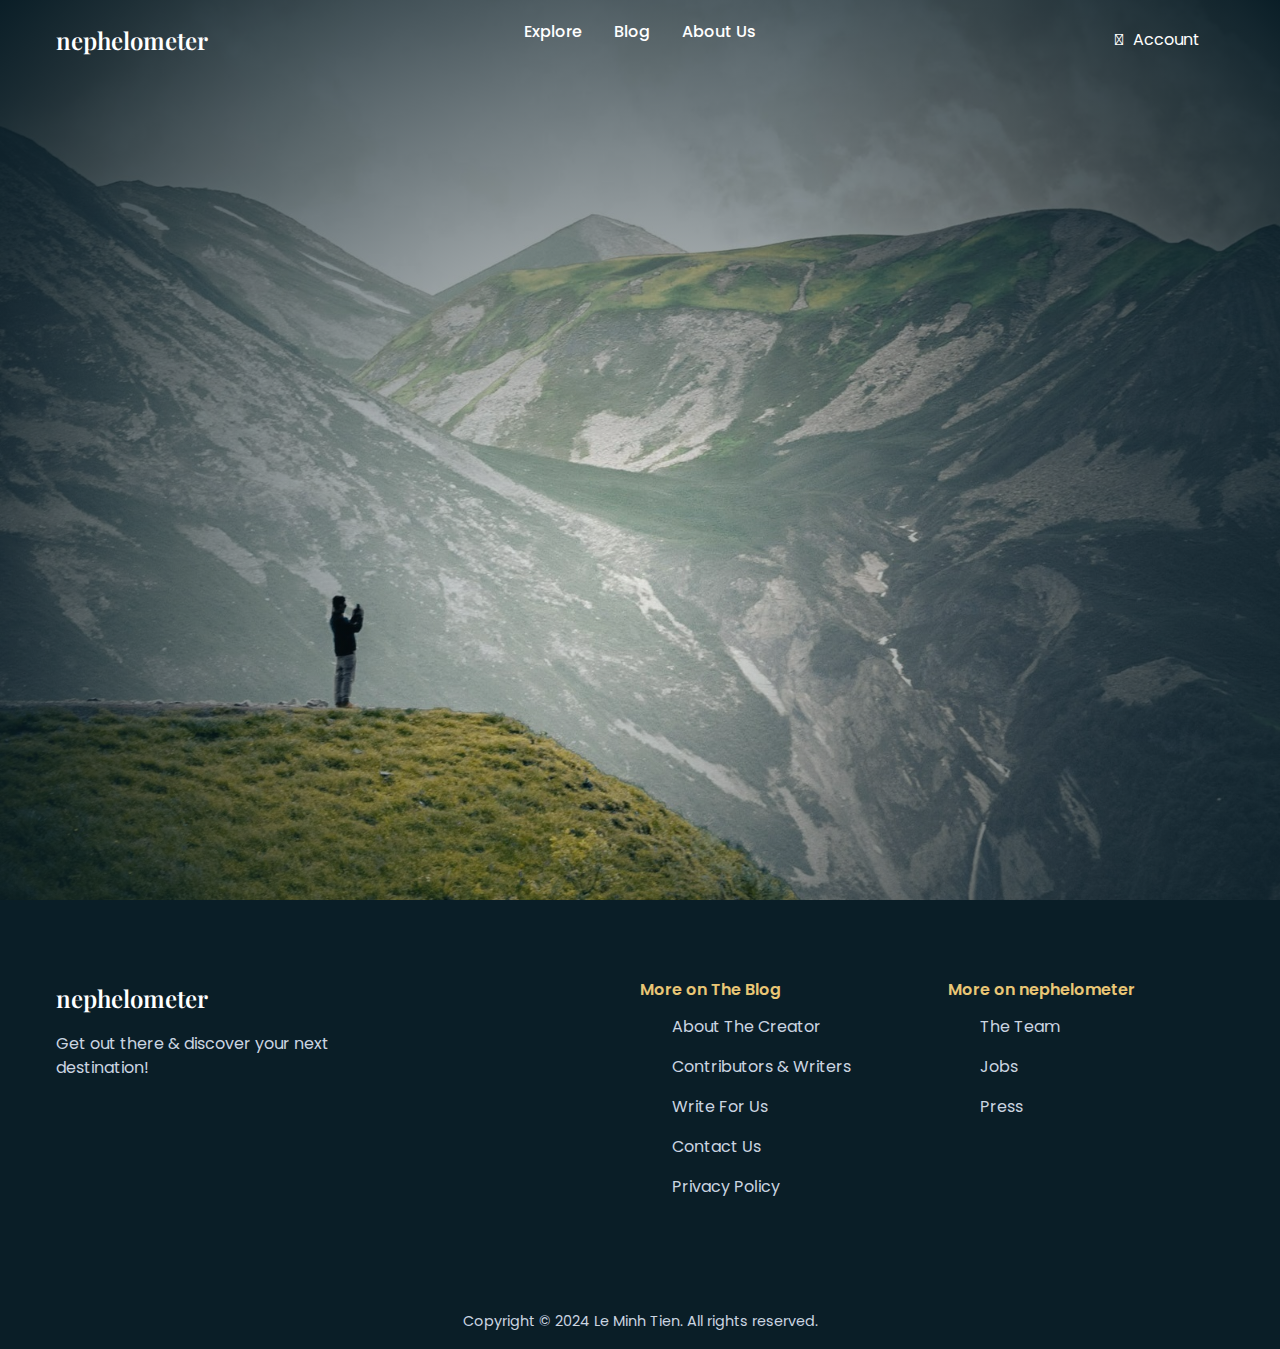
==== html/account.html @ b23e1f89 "diep" ====
<!DOCTYPE html>
<html lang="en">
  <head>
    <meta charset="UTF-8" />
    <meta name="viewport" content="width=device-width, initial-scale=1.0" />
    <title>Account</title>

    <script
      src="https://kit.fontawesome.com/a64131ba24.js"
      crossorigin="anonymous"
    ></script>

    <link
      rel="stylesheet"
      href="https://cdn.jsdelivr.net/npm/bootstrap@5.0.0-beta1/dist/css/bootstrap.min.css"
    />
    <link
      rel="stylesheet"
      href="https://use.fontawesome.com/releases/v5.7.2/css/all.css"
    />
    <link rel="stylesheet" href="../css/index.css" />
    <link rel="stylesheet" href="../css/account.css" />
  </head>
  <body>
    <header class="header" id="home">
      <nav>
        <div class="nav__bar">
          <div class="logo nav__logo">
            <a href="../index.html#">nephelometer</a>
          </div>
          <ul class="nav__links" id="nav-links">
            <li><a href="../index.html#more">Explore</a></li>
            <li><a href="./blog.html">Blog</a></li>
            <li><a href="../index.html#footer">About Us</a></li>
            <li id="account-open-nav">
              <a href="./register.html"
                ><button id="accountButton" class="nav__action btn">
                  <span><i class="fa-solid fa-user"></i></span> Account
                </button></a
              >
            </li>
          </ul>
          <div class="nav__menu__btn" id="menu-btn">
            <i class="fa-solid fa-bars"></i>
          </div>
          <div class="nav__action__btn">
            <a href="./register.html"
              ><button id="accountButton" class="nav__action btn">
                <span><i class="fa-solid fa-user"></i></span> Account
              </button></a
            >
          </div>
        </div>
      </nav>

      <!-- account -->
      <div class="container">
        <div class="card p-0">
          <div class="card-image">
            <img
              src="https://images.pexels.com/photos/139829/pexels-photo-139829.jpeg?auto=compress&cs=tinysrgb&dpr=1&w=500"
              alt=""
            />
          </div>
          <div class="card-content d-flex flex-column align-items-center">
            <h4 class="pt-2" id="account_name">SomeOne Famous</h4>
            <h5 id="account_job">Creative Desinger</h5>
            <div class="account_analysis">
              <div id="post_qty"><span>100</span> posts</div>
              <div id="follower_qty"><span>100</span>  followers</div>
              <div id="add_btn">
                <button><i class="fa-solid fa-circle-plus"></i></button>
              </div>
            </div>

            <ul class="social-icons d-flex justify-content-center">
              <li style="--i: 1">
                <a href="#">
                  <span class="fab fa-facebook"></span>
                </a>
              </li>
              <li style="--i: 2">
                <a href="#">
                  <span class="fab fa-twitter"></span>
                </a>
              </li>
              <li style="--i: 3">
                <a href="#">
                  <span class="fab fa-instagram"></span>
                </a>
              </li>
            </ul>
          </div>
        </div>
      </div>
    </header>

    <section class="footer" id="footer">
      <footer class="footer">
        <div class="section__container footer__container">
          <div class="footer__col">
            <div class="logo footer__logo">
              <a href="#">nephelometer</a>
            </div>
            <p>Get out there & discover your next destination!</p>
          </div>
          <div class="footer__col">
            <h4>More on The Blog</h4>
            <ul class="footer__links">
              <li><a href="#">About The Creator</a></li>
              <li><a href="#">Contributors & Writers</a></li>
              <li><a href="#">Write For Us</a></li>
              <li><a href="#">Contact Us</a></li>
              <li><a href="#">Privacy Policy</a></li>
            </ul>
          </div>
          <div class="footer__col">
            <h4>More on nephelometer</h4>
            <ul class="footer__links">
              <li><a href="#">The Team</a></li>
              <li><a href="#">Jobs</a></li>
              <li><a href="#">Press</a></li>
            </ul>
          </div>
        </div>
        <div class="footer__bar">
          Copyright © 2024 Le Minh Tien. All rights reserved.
        </div>
      </footer>
    </section>

    <script src="https://cdn.jsdelivr.net/npm/bootstrap@5.0.0-beta1/dist/js/bootstrap.bundle.min.js"></script>
    <script src="https://cdnjs.cloudflare.com/ajax/libs/jquery/3.2.1/jquery.min.js"></script>
    <script src="../js/index.js"></script>
    <script src="../js/account.js"></script>
  </body>
</html>
---- css/index.css ----
@import url("https://fonts.googleapis.com/css2?family=Playfair+Display:wght@400;500;600&family=Poppins:wght@400;500;600;700&display=swap");

:root {
  --primary-color: #0a1e27;
  --secondary-color: #e9c675;
  --text-light: #cbd5e1;
  --white: #ffffff;
  --max-width: 1200px;
  --header-font: "Playfair Display", serif;
}

* {
  padding: 0;
  margin: 0;
  box-sizing: border-box;
}

.scrollup__btn {
  position: fixed;
  bottom: 0;
  right: 0;
  margin-bottom: 30px;
  margin-right: 50px;
  z-index: 1000;
  height: 30px;
  width: 30px;
  align-content: center;
}

.scrollup__btn button:hover {
  color: var(--secondary-color);
}

.section__container {
  max-width: var(--max-width);
  margin: auto;
  padding: 5rem 1rem;
}

.section__subheader {
  position: relative;
  isolation: isolate;
  margin-bottom: 1rem;
  padding-left: 5rem;
  font-size: 0.9rem;
  font-weight: 600;
  letter-spacing: 2px;
  color: var(--secondary-color);
}

.section__subheader::before {
  position: absolute;
  content: "";
  top: 50%;
  left: 0;
  transform: translateY(-50%);
  height: 2px;
  width: 4rem;
  background-color: var(--secondary-color);
}

.section__subheader::after {
  position: absolute;
  top: 50%;
  left: 0;
  transform: translate(-60%, -50%);
  font-size: 8rem;
  font-weight: 600;
  color: var(--white);
  opacity: 0.1;
  z-index: -1;
}

.section__header {
  margin-bottom: 1rem;
  font-size: 3rem;
  font-weight: 400;
  font-family: var(--header-font);
  color: var(--white);
}

.btn {
  padding: 0.75rem 1.5rem;
  outline: none;
  border: none;
  display: flex;
  align-items: center;
  gap: 10px;
  font-size: 1rem;
  background-color: transparent;
  border-radius: 5px;
  transition: 0.3s;
  cursor: pointer;
  color: var(--white);
}

.btn:hover {
  background-color: rgba(10, 30, 39, 0.5);
  color: var(--white);
}

.logo a {
  font-size: 1.5rem;
  font-weight: 600;
  font-family: var(--header-font);
  color: var(--white);
}

img {
  display: flex;
  width: 100%;
}

a {
  text-decoration: none;
  transition: 0.3s;
}

html,
body {
  scroll-behavior: smooth;
}

body {
  font-family: "Poppins", sans-serif;
}

.nav__links a {
  font-weight: 500;
  color: var(--white);
}

.nav__links a:hover {
  color: var(--secondary-color);
}

.nav__menu__btn {
  font-size: 1.5rem;
  color: var(--white);
  cursor: pointer;
}

.nav__action__btn {
  display: none;
}

.header {
  position: relative;
  height: 100vh;
}

.header::before {
  position: absolute;
  content: "";
  top: 0;
  left: 0;
  width: 100%;
  height: calc(100% + 15rem);
  background-image: radial-gradient(
      rgba(255, 255, 255, 0),
      var(--primary-color)
    ),
    url("assets/header-1.jpg");
  background-size: cover;
  background-position: center center;
  background-repeat: no-repeat;
  z-index: -1;
}

nav {
  position: relative;
  max-width: var(--max-width);
  margin: auto;
  padding: 1rem;
  z-index: 9;
}

.nav__bar {
  display: flex;
  align-items: center;
  justify-content: space-between;
}

.nav__links {
  position: absolute;
  right: 1rem;
  top: 68px;
  width: calc(100% - 2rem);
  max-width: 350px;
  padding: 2rem;
  list-style: none;
  align-items: center;
  justify-content: center;
  flex-direction: column;
  gap: 2rem;
  background-color: rgba(10, 30, 39, 0.8);
  border-radius: 10px;
  display: none;
}

.nav__links.open {
  display: flex;
  animation: show-nav 0.3s linear forwards;
}

.nav__links.close {
  animation: hide-nav 0.3s linear forwards;
}

@keyframes show-nav {
  0% {
    opacity: 0;
  }
  100% {
    opacity: 1;
  }
}

@keyframes hide-nav {
  0% {
    opacity: 1;
  }
  100% {
    opacity: 0;
  }
}

.hide {
  display: none;
}

.nav__links a {
  font-weight: 500;
  color: var(--white);
}

.nav__links a:hover {
  color: var(--secondary-color);
}

.nav__menu__btn {
  font-size: 1.5rem;
  color: var(--white);
  cursor: pointer;
}

.nav__action__btn {
  display: none;
}

.header__container {
  position: relative;
  isolation: isolate;
  height: calc(100% - 75px);
  display: flex;
  align-items: center;
  justify-content: center;
}

.header__content {
  max-width: 700px;
}

.header__content .section__header {
  font-size: 4rem;
  font-weight: 600;
  line-height: 5rem;
}

.header__content a {
  color: var(--white);
}

.header__content a:hover {
  color: var(--secondary-color);
}

.header__socials {
  position: absolute;
  left: 0px;
  align-items: center;
  gap: 1rem;
  color: var(--white);
  transform: translateX(calc(-50% + 1rem)) rotate(90deg);
  display: none;
  z-index: 1000;
}

.header__socials a {
  font-size: 1.2rem;
  color: var(--white);
  transform: rotate(-90deg);
}

.header__socials a:hover {
  color: var(--secondary-color);
}

.about {
  background-image: linear-gradient(
    to bottom,
    rgba(255, 255, 255, 0),
    var(--primary-color) 8rem
  );
  overflow: hidden;
}

.about__container {
  padding-top: 0;
  display: grid;
  gap: 5rem 2rem;
  overflow: hidden;
}

.about__image img {
  max-width: 400px;
  margin-inline: auto;
  border-radius: 5px;
  box-shadow: 5px 5px 30px rgba(0, 0, 0, 0.4);
}

.about__content-1 .section__subheader::after {
  content: "01";
}

.about__content-2 .section__subheader::after {
  content: "02";
}

.about__content-3 .section__subheader::after {
  content: "03";
}

.about__content p {
  margin-bottom: 1.5rem;
  color: var(--text-light);
}

.about__content a {
  display: flex;
  align-items: center;
  gap: 10px;
  color: var(--secondary-color);
}

.about__content a span {
  transition: 0.3s;
}

.about__content a:hover span {
  transform: translateX(10px);
}

.feedback {
  background-color: var(--primary-color);
  padding: 0 40px;
}

#feedback .section__container {
  display: flex;
  flex-flow: column wrap;
  align-items: center;
  width: 100%;
}

.form-feedback {
  width: 450px;
}

.form-feedback label {
  margin-top: 10px;
  color: var(--white);
}

.form-feedback textarea,
.form-feedback input {
  background-color: var(--primary-color);
  color: var(--white);
  min-height: 30px;
  max-height: 250px;
}

.submit_btn {
  margin-top: 10px;
  right: 0;
  border: #cbd5e1 solid 1px;
  max-width: max-content;
  border-radius: 5px;
}

.submit_btn button:hover {
  color: var(--secondary-color);
}

.footer {
  background-color: var(--primary-color);
}

.footer__container {
  display: grid;
  gap: 4rem 2rem;
}

.footer__col:first-child {
  max-width: 300px;
}

.footer__logo {
  margin-bottom: 1rem;
}

.footer__col p {
  color: var(--text-light);
}

.footer__col h4 {
  margin-bottom: 1rem;
  font-size: 1rem;
  font-weight: 600;
  color: var(--secondary-color);
}

.footer__links {
  list-style: none;
  display: grid;
  gap: 1rem;
}

.footer__links a {
  color: var(--text-light);
}

.footer__links a:hover {
  color: var(--secondary-color);
}

.footer__bar {
  padding: 1rem;
  font-size: 0.9rem;
  color: var(--text-light);
  text-align: center;
}

@media (width > 768px) {
  #account-open-nav {
    display: none;
  }

  .nav__logo {
    flex: 1;
  }

  .nav__links {
    position: static;
    padding: 0;
    display: flex;
    flex-direction: row;
    background-color: transparent;
  }

  .nav__menu__btn {
    display: none;
  }

  .nav__action__btn {
    justify-content: flex-end;
    display: flex;
    flex: 1;
  }

  .header__container {
    height: calc(100% - 10rem);
  }

  .header__socials {
    display: flex;
  }

  .about__container {
    grid-template-columns: repeat(2, 1fr);
    align-items: center;
    gap: 10rem 2rem;
  }

  .about__image-1 {
    grid-area: 1/2/2/3;
  }

  .about__image-3 {
    grid-area: 3/2/4/3;
  }

  .about__content {
    margin-left: 6rem;
  }

  .form-feedback {
    width: 800px;
  }

  .footer__container {
    grid-template-columns: 2fr 1fr 1fr;
  }
}
---- css/account.css ----
/* Importing fonts from Google */
@import url("https://fonts.googleapis.com/css2?family=Poppins:wght@300;400;500;600;700;800;900&display=swap");

/* Reseting */
* {
  margin: 0;
  padding: 0;
  box-sizing: border-box;
  font-family: "Poppins", sans-serif;
}

body {
  min-height: 100vh;
  background: linear-gradient(to bottom, #000428, #004683);
}

.container {
  margin-top: 100px;
  display: flex;
  justify-content: center;
}

/* .container .row .col-lg-4 {
    display: flex;
    justify-content: center;
} */

.card {
  position: relative;
  padding: 0;
  margin: 0 !important;
  border-radius: 20px;
  overflow: hidden;
  width: 400px;
  max-height: 500px;
  cursor: pointer;
  border: none;
  box-shadow: 0 5px 15px rgba(0, 0, 0, 0.2);
}

.card .card-image {
  width: 100%;
  max-height: 500px;
}

.card .card-image img {
  width: 100%;
  max-height: 500px;
  object-fit: cover;
}

.card .card-content {
  position: absolute;
  bottom: -180px;
  color: #fff;
  background: rgba(255, 255, 255, 0.2);
  backdrop-filter: blur(15px);
  min-height: 140px;
  width: 100%;
  transition: bottom 0.4s ease-in;
  box-shadow: 0 -10px 10px rgba(255, 255, 255, 0.1);
  border-top: 1px solid rgba(255, 255, 255, 0.2);
}

.card:hover .card-content {
  bottom: 0px;
}

.card:hover .card-content h4,
.card:hover .card-content h5 {
  transform: translateY(10px);
  opacity: 1;
}

.card .card-content h4,
.card .card-content h5 {
  font-size: 1.1rem;
  text-transform: uppercase;
  letter-spacing: 3px;
  text-align: center;
  transition: 0.8s;
  font-weight: 500;
  opacity: 0;
  transform: translateY(-40px);
  transition-delay: 0.2s;
}

.card .card-content h5 {
  transition: 0.5s;
  font-weight: 200;
  font-size: 0.8rem;
  letter-spacing: 2px;
}

.card .card-content .social-icons {
  list-style: none;
  padding: 0;
}

.card .card-content .social-icons li {
  margin: 10px;
  transition: 0.5s;
  transition-delay: calc(0.15s * var(--i));
  transform: translateY(50px);
}

.card:hover .card-content .social-icons li {
  transform: translateY(20px);
}

.card .card-content .social-icons li a {
  color: #fff;
}

.card .card-content .social-icons li a span {
  font-size: 1.3rem;
}

.card .account_analysis {
  display: flex;
  justify-content: center;
  align-items: center;
  width: 100%;
  margin: 5px auto;
  gap: 15px;
  color: white;
  font-weight: lighter;
}

.account_analysis span {
  font-weight: bolder;
  color: rgb(255, 230, 0);
}

.account_analysis #add_btn button {
    background-color: transparent;
    font-size: 25px;
     i {
        color: white;
     }
}

@media (max-width: 991.5px) {
  .container {
    margin-top: 20px;
  }

  .container .row .col-lg-4 {
    margin: 20px 0px;
  }
}
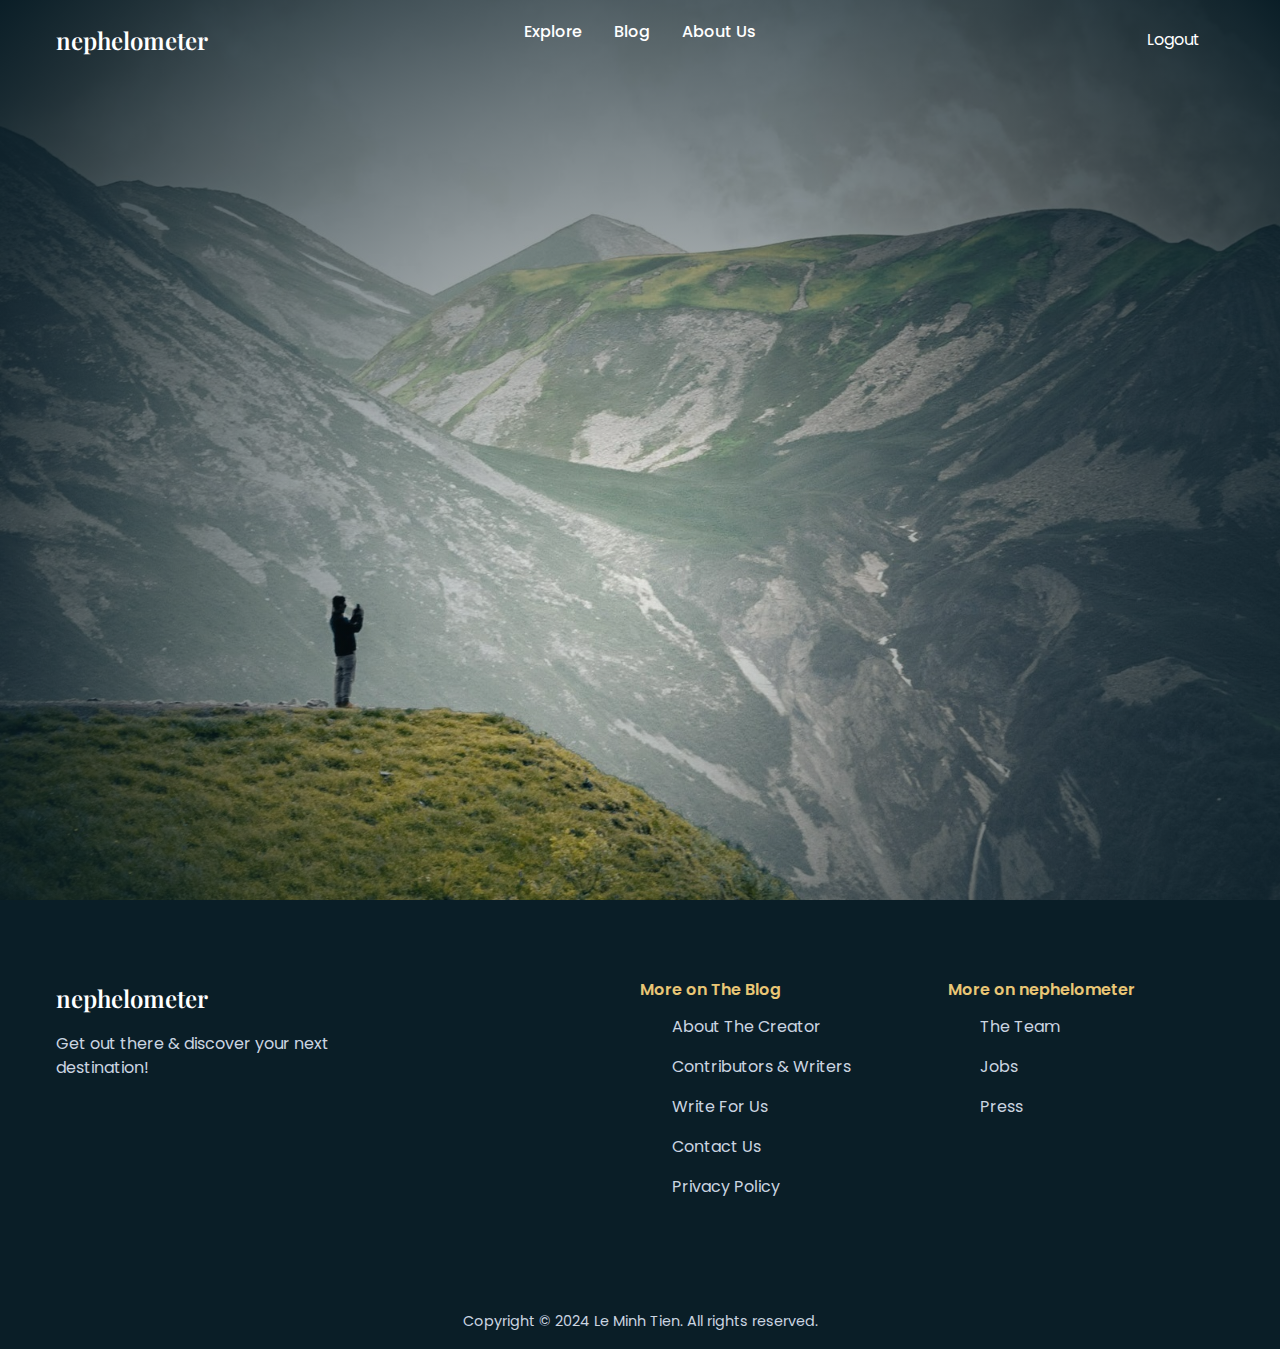
==== commit aed2179f: "updates" ====
--- a/html/account.html
+++ b/html/account.html
@@ -33,22 +33,18 @@
             <li><a href="./blog.html">Blog</a></li>
             <li><a href="../index.html#footer">About Us</a></li>
             <li id="account-open-nav">
-              <a href="./register.html"
-                ><button id="accountButton" class="nav__action btn">
-                  <span><i class="fa-solid fa-user"></i></span> Account
-                </button></a
-              >
+              <button id="accountButton_1" class="nav__action btn">
+                <span><i class="fa-solid fa-user"></i></span> Account
+              </button>
             </li>
           </ul>
           <div class="nav__menu__btn" id="menu-btn">
             <i class="fa-solid fa-bars"></i>
           </div>
           <div class="nav__action__btn">
-            <a href="./register.html"
-              ><button id="accountButton" class="nav__action btn">
-                <span><i class="fa-solid fa-user"></i></span> Account
-              </button></a
-            >
+            <button id="accountButton_2" class="nav__action btn">
+              <span><i class="fa-solid fa-user"></i></span> Account
+            </button>
           </div>
         </div>
       </nav>
@@ -64,10 +60,10 @@
           </div>
           <div class="card-content d-flex flex-column align-items-center">
             <h4 class="pt-2" id="account_name">SomeOne Famous</h4>
-            <h5 id="account_job">Creative Desinger</h5>
+            <h5 id="account_email">Creative Desinger</h5>
             <div class="account_analysis">
               <div id="post_qty"><span>100</span> posts</div>
-              <div id="follower_qty"><span>100</span>  followers</div>
+              <div id="follower_qty"><span>100</span> followers</div>
               <div id="add_btn">
                 <button><i class="fa-solid fa-circle-plus"></i></button>
               </div>
@@ -131,6 +127,7 @@
 
     <script src="https://cdn.jsdelivr.net/npm/bootstrap@5.0.0-beta1/dist/js/bootstrap.bundle.min.js"></script>
     <script src="https://cdnjs.cloudflare.com/ajax/libs/jquery/3.2.1/jquery.min.js"></script>
+    <script src="../js/nav.js"></script>
     <script src="../js/index.js"></script>
     <script src="../js/account.js"></script>
   </body>
--- a/css/account.css
+++ b/css/account.css
@@ -133,11 +133,13 @@
 }
 
 .account_analysis #add_btn button {
-    background-color: transparent;
-    font-size: 25px;
-     i {
-        color: white;
-     }
+  background-color: transparent;
+  font-size: 25px;
+  outline: none;
+  border: none;
+  i {
+    color: white;
+  }
 }
 
 @media (max-width: 991.5px) {
